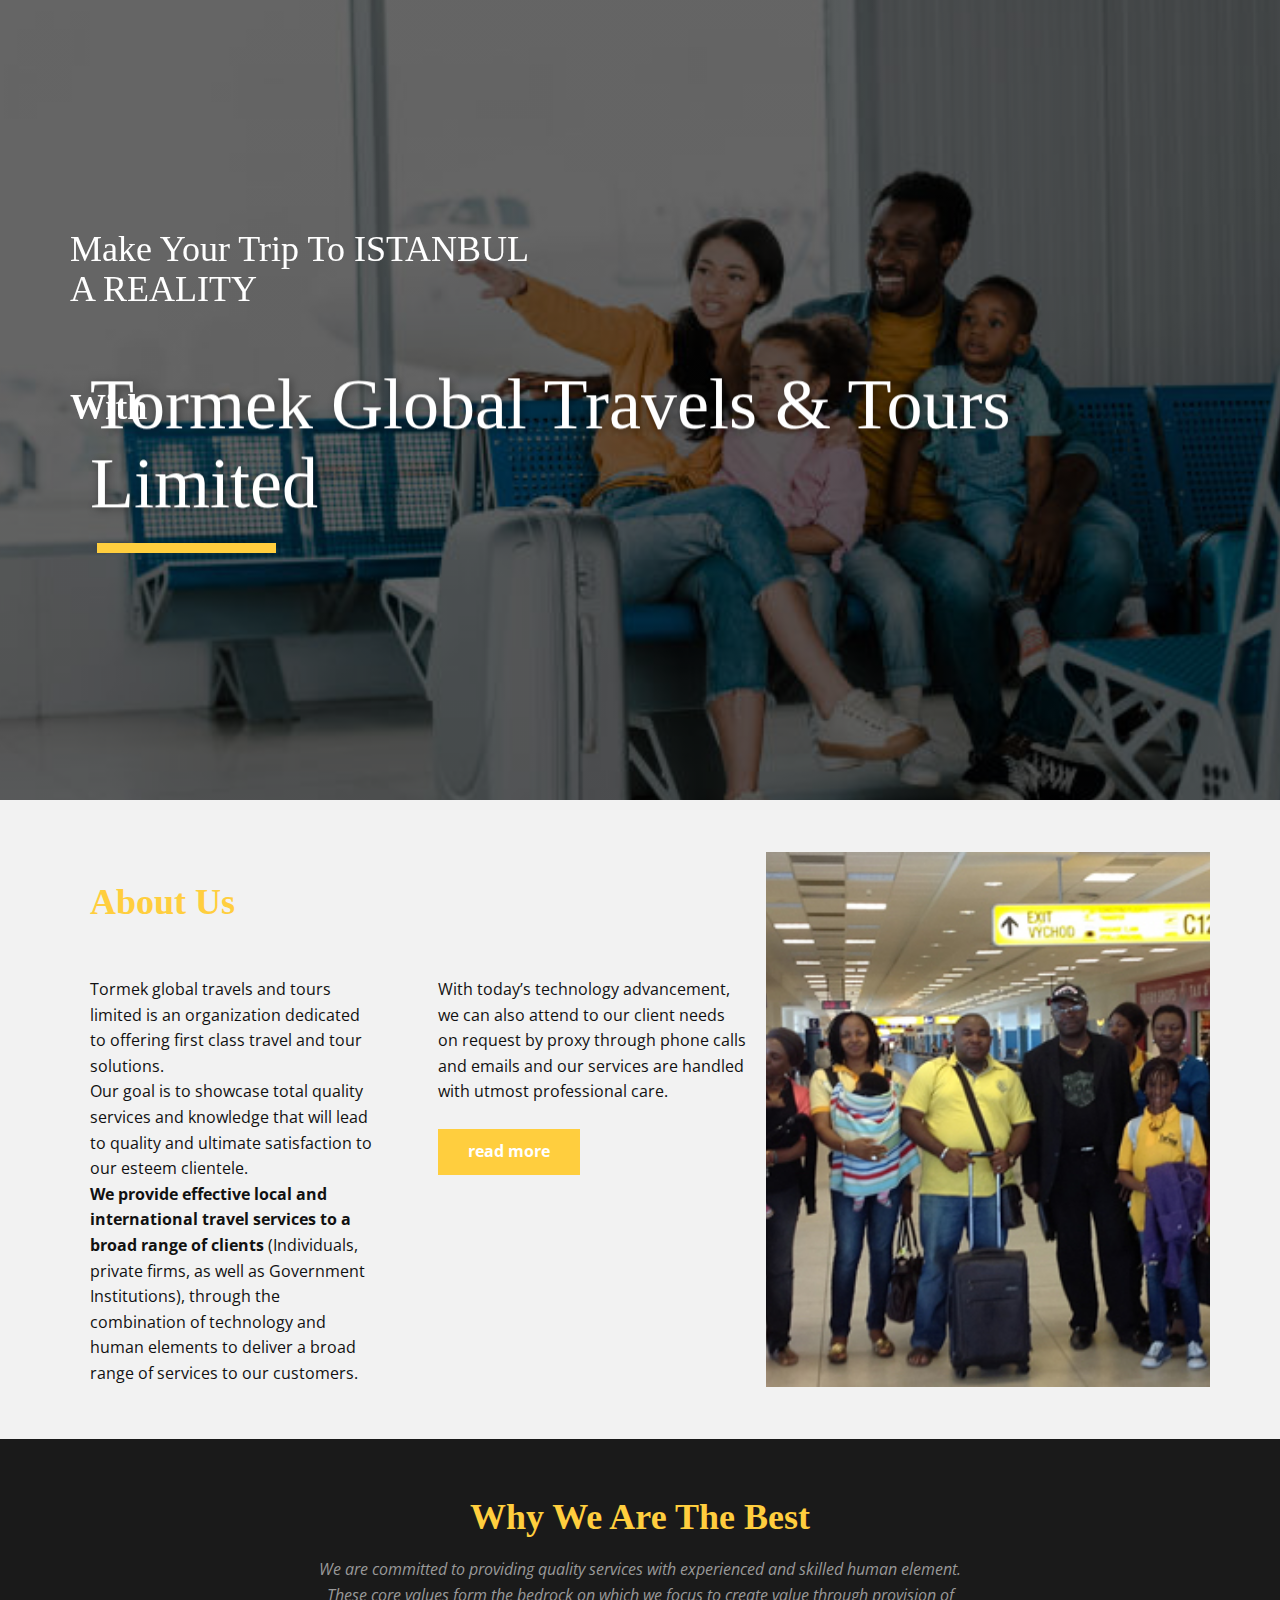
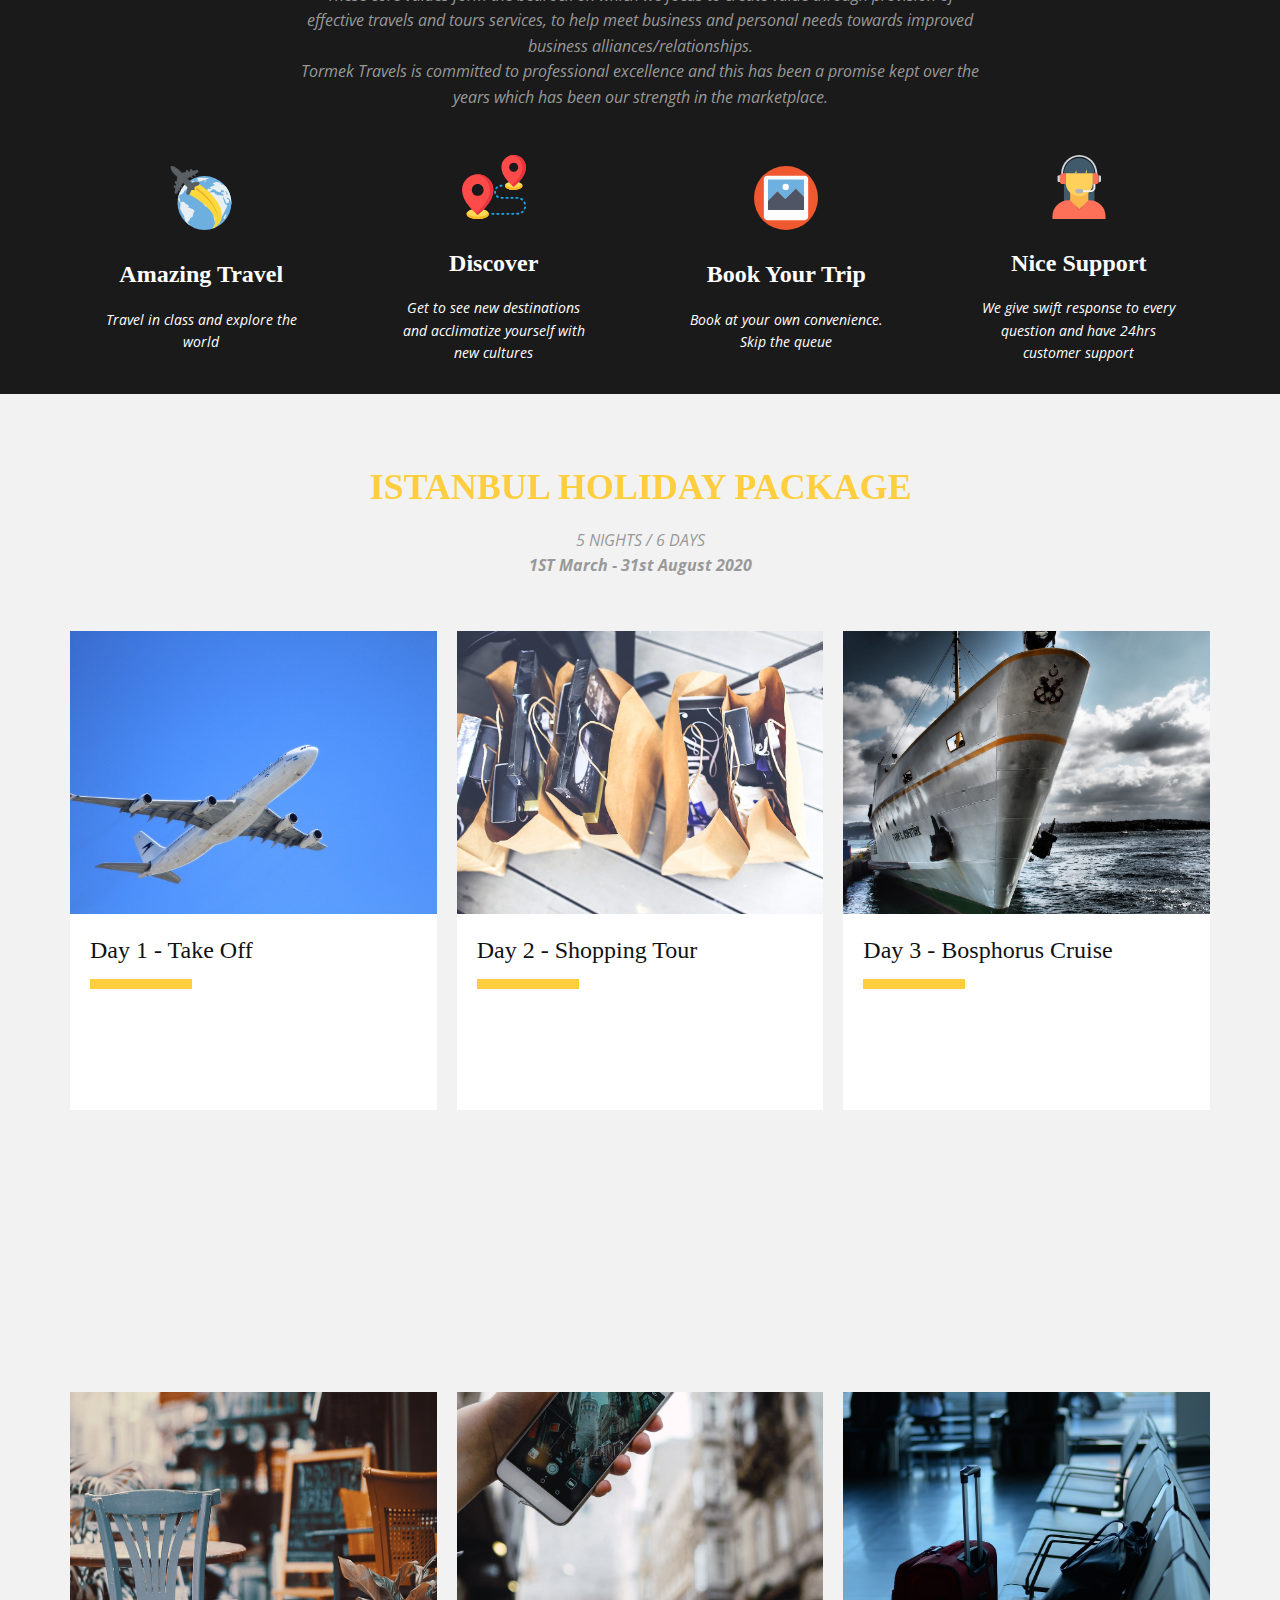
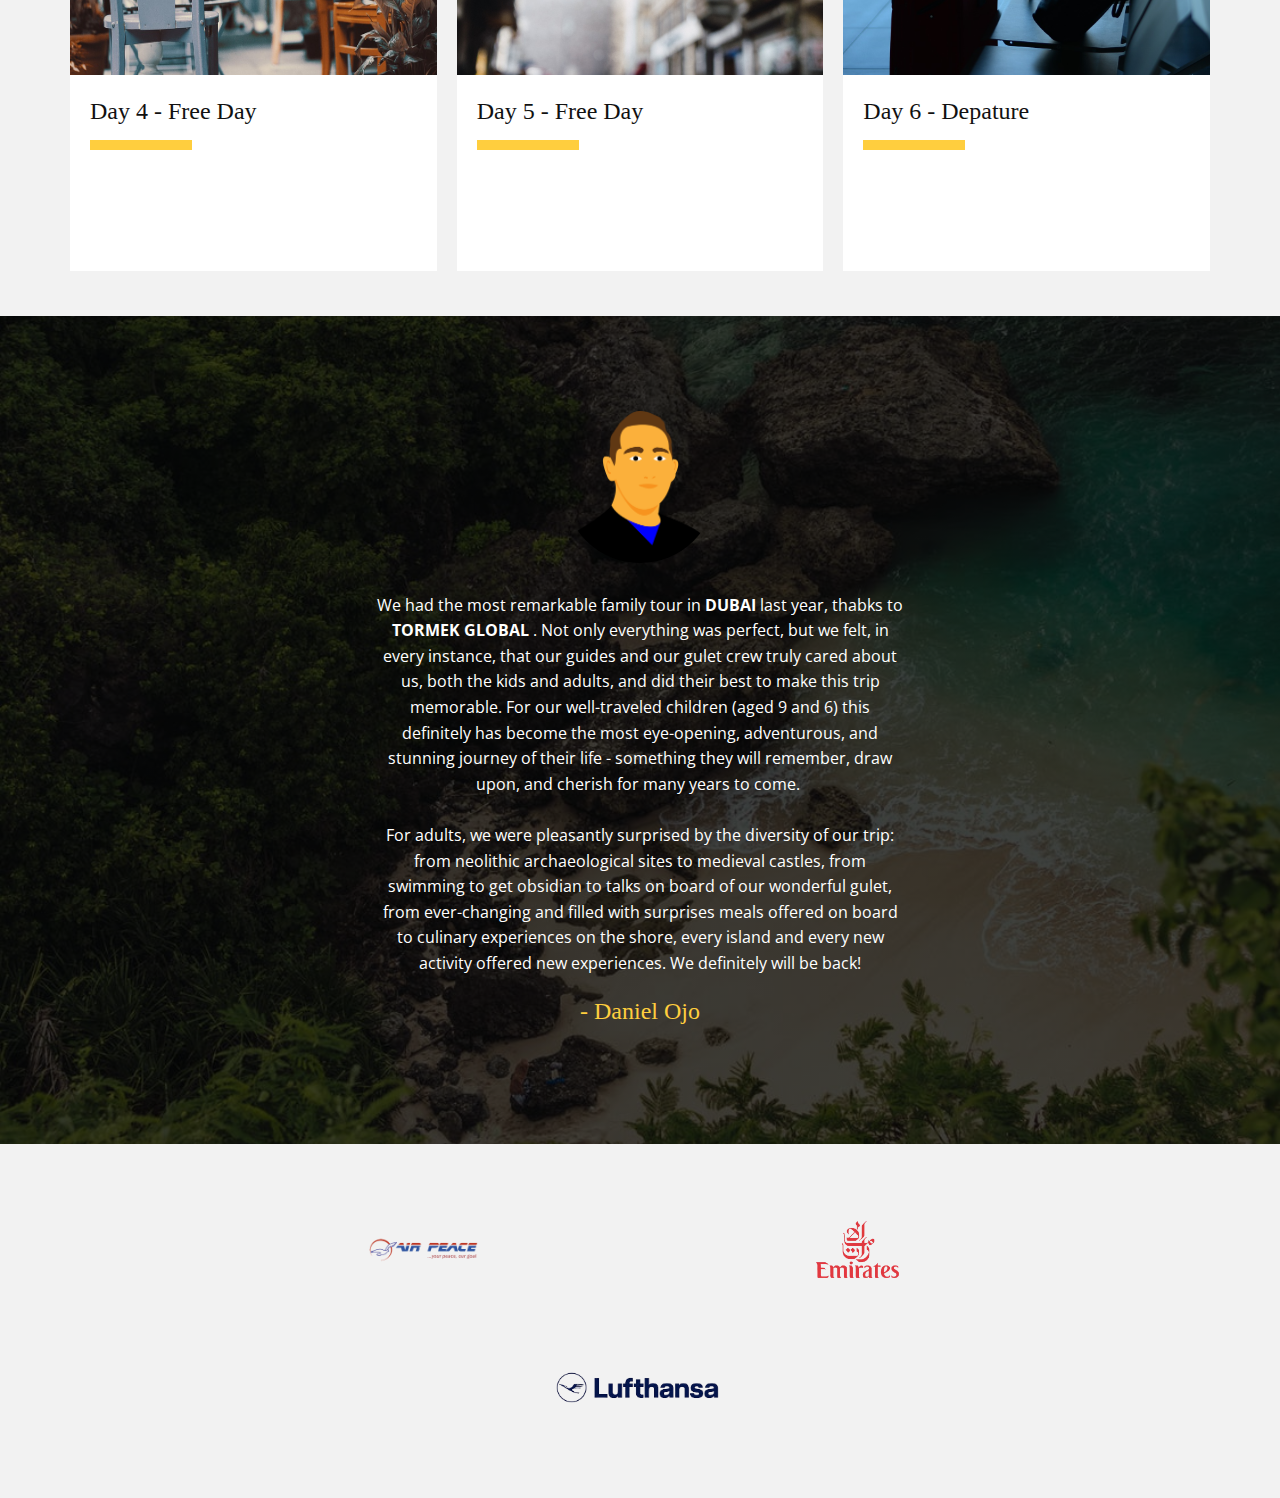
==== Page-1.html @ 8996691e "Add files via upload" ====
<!DOCTYPE html>
<html style="font-size: 16px;">
  <head>
    <meta name="viewport" content="width=device-width, initial-scale=1.0">
    <meta charset="utf-8">
    <meta name="keywords" content="Travel Agency, Create Your Trip, Why We Are The Best, Caucasus Vacation Package, Popular Cruises">
    <meta name="description" content="">
    <meta name="page_type" content="np-template-header-footer-from-plugin">
    <title>Page 1</title>
    <link rel="stylesheet" href="nicepage.css" media="screen">
<link rel="stylesheet" href="Page-1.css" media="screen">
    <script class="u-script" type="text/javascript" src="jquery.js" defer=""></script>
    <script class="u-script" type="text/javascript" src="nicepage.js" defer=""></script>
    <link id="u-google-font" rel="stylesheet" href="https://fonts.googleapis.com/css?family=Roboto:100,100i,300,300i,400,400i,500,500i,700,700i,900,900i|Open+Sans:300,300i,400,400i,600,600i,700,700i,800,800i">
    
    
    
    
    
    
    
    <script type="application/ld+json">{
		"@context": "http://schema.org",
		"@type": "Organization",
		"name": "",
		"url": "index.html"
}</script>
    <meta property="og:title" content="Page 1">
    <meta property="og:type" content="website">
    <meta name="theme-color" content="#834496">
    <link rel="canonical" href="index.html">
    <meta property="og:url" content="index.html">
  </head>
  <body class="u-body">
    
    <section class="u-clearfix u-image u-parallax u-shading u-section-1" id="sec-f750" data-image-width="612" data-image-height="408">
      <div class="u-clearfix u-sheet u-sheet-1">
        <div class="u-clearfix u-expanded-width-lg u-expanded-width-md u-expanded-width-sm u-expanded-width-xl u-gutter-20 u-layout-wrap u-layout-wrap-1">
          <div class="u-layout">
            <div class="u-layout-row">
              <div class="u-container-style u-layout-cell u-left-cell u-size-60 u-layout-cell-1">
                <div class="u-container-layout u-valign-bottom-sm">
                  <h1 class="u-custom-font u-font-georgia u-text u-text-white u-title u-text-1" data-animation-name="slideIn" data-animation-duration="2000" data-animation-delay="0" data-animation-direction="Down">Tormek Global Travels &amp; Tours Limited
                    <br>
                  </h1>
                  <div class="u-border-10 u-border-palette-4-base u-line u-line-horizontal u-line-1"></div>
                </div>
              </div>
            </div>
          </div>
        </div>
        <h2 class="u-custom-font u-font-georgia u-text u-text-default u-text-2">Make Your Trip To ISTANBUL&nbsp;
          <br>A REALITY
          <br>
          <br>
          <br>
          <b>With</b>
        </h2>
      </div>
    </section>
    <section class="u-clearfix u-grey-5 u-section-2" id="sec-3e24">
      <div class="u-clearfix u-sheet u-sheet-1">
        <div class="u-clearfix u-expanded-width-lg u-expanded-width-md u-expanded-width-sm u-expanded-width-xl u-gutter-20 u-layout-spacing-vertical u-layout-wrap u-layout-wrap-1">
          <div class="u-gutter-0 u-layout">
            <div class="u-layout-row">
              <div class="u-size-36">
                <div class="u-layout-col">
                  <div class="u-size-30">
                    <div class="u-layout-col">
                      <div class="u-align-left u-container-style u-layout-cell u-left-cell u-size-60 u-layout-cell-1">
                        <div class="u-container-layout u-valign-middle u-container-layout-1">
                          <h3 class="u-custom-font u-font-georgia u-text u-text-palette-4-base u-text-1">About Us</h3>
                        </div>
                      </div>
                    </div>
                  </div>
                  <div class="u-size-30">
                    <div class="u-layout-row">
                      <div class="u-align-left u-container-style u-layout-cell u-left-cell u-size-30 u-layout-cell-2">
                        <div class="u-container-layout u-valign-top u-container-layout-2">
                          <p class="u-text u-text-2">Tormek global travels and tours limited is an organization dedicated to offering first class travel and tour solutions.
                            <br>Our goal is to showcase total quality services and knowledge that will lead to quality and ultimate satisfaction to our esteem clientele.
                            <br>
                            <b>We provide effective local and international travel services to a broad range of clients</b> (Individuals, private firms, as well as Government Institutions), through the combination of technology and human elements to deliver a broad range of services to our customers.
                          </p>
                        </div>
                      </div>
                      <div class="u-align-left u-container-style u-layout-cell u-size-30 u-layout-cell-3">
                        <div class="u-container-layout u-valign-middle-sm u-container-layout-3">
                          <p class="u-text u-text-3"> With today’s technology advancement, we can also attend to our client needs on request by proxy through phone calls and emails and our services are handled with utmost professional care.</p>
                          <a href="#sec-124c" class="u-btn u-button-style u-palette-4-base u-text-body-alt-color u-btn-1">read more</a>
                        </div>
                      </div>
                    </div>
                  </div>
                </div>
              </div>
              <div class="u-size-24">
                <div class="u-layout-col">
                  <div class="u-align-left u-container-style u-image u-layout-cell u-right-cell u-size-60 u-image-1" data-image-width="520" data-image-height="299">
                    <div class="u-container-layout" src=""></div>
                  </div>
                </div>
              </div>
            </div>
          </div>
        </div>
      </div>
    </section>
    <section class="u-clearfix u-section-3" id="sec-124c">
      <div class="u-clearfix u-sheet u-sheet-1">
        <div class="u-align-center u-container-style u-group u-group-1">
          <div class="u-container-layout u-valign-middle u-container-layout-1">
            <h2 class="u-custom-font u-font-georgia u-text u-text-palette-4-base u-text-1">Why We Are The Best</h2>
            <p class="u-text u-text-grey-40 u-text-2">We are committed to providing quality services with experienced and skilled human element.
              <br>These core values form the bedrock on which we focus to create value through provision of effective travels and tours services, to help meet business and personal needs towards improved business alliances/relationships.
              <br>Tormek Travels is committed to professional excellence and this has been a promise kept over the years which has been our strength in the marketplace.
            </p>
          </div>
        </div>
        <div class="u-clearfix u-expanded-width-lg u-expanded-width-md u-expanded-width-xl u-expanded-width-xs u-gutter-30 u-layout-spacing-vertical u-layout-wrap u-layout-wrap-1">
          <div class="u-layout">
            <div class="u-layout-row">
              <div class="u-align-center u-container-style u-layout-cell u-left-cell u-size-15 u-size-30-md u-layout-cell-1">
                <div class="u-container-layout u-valign-middle u-container-layout-2">
                  <span class="u-icon u-icon-1">
                    <svg class="u-svg-link" preserveAspectRatio="xMidYMin slice" viewBox="0 0 511.438 511.438"><use xmlns:xlink="http://www.w3.org/1999/xlink" xlink:href="#svg-5883"></use></svg>
                    <svg xmlns="http://www.w3.org/2000/svg" xmlns:xlink="http://www.w3.org/1999/xlink" version="1.1" id="svg-5883" x="0px" y="0px" viewBox="0 0 511.438 511.438" style="enable-background:new 0 0 511.438 511.438;" xml:space="preserve" class="u-svg-content"><ellipse style="fill:#6DAFDF;" cx="283.481" cy="296.079" rx="215.352" ry="215.352"></ellipse><g><path style="fill:#E8EFF3;" d="M167.343,469.641c-0.048,0.08-0.112,0.128-0.16,0.208c0.32,0.096,0.624,0.24,0.944,0.32   L167.343,469.641z"></path><path style="fill:#E8EFF3;" d="M173.471,165.849l-0.384-0.896c3.632-0.304,4.032-2.816,6.816-3.568   c3.168-0.816,2.032,0.224,5.104,0.32c2.48,0.064,3.872,1.952,6.784,0.832c-0.752,1.168-1.936,1.92-3.104,2.688   c-2.448,1.504-4.928,3.056-7.744,3.504C178.143,169.177,174.927,168.281,173.471,165.849z"></path><path style="fill:#E8EFF3;" d="M204.031,360.201c-0.176,1.888-1.392,3.472-2.464,5.008c-4.784,6.768-7.936,14.768-9.04,22.992   c-1.088,7.888-1.376,17.68-8.528,21.12c-4.08,1.936-9.6,1.184-12.464,4.72c-0.896,1.072-1.376,2.448-1.856,3.744   c-2.096,6.064-4.192,12.128-6.304,18.192c-2.176-0.336-4.4-0.72-6.56-1.104c2.528,0.992,4.096,4.608,2.384,6.896   c-2.4-1.472-5.76-0.128-7.28,2.272c-1.472,2.4-1.472,5.424-0.912,8.192c1.712,8.208,8.208,15.168,16.192,17.632   c-1.584,2.576-5.84,1.136-8.336-0.832c-18-13.952-30.944-34.256-36-56.448c-1.792-7.824-2.72-16.096-6.768-22.992   c-3.392-5.824-8.768-10.272-12.144-16.112c-4.736-8.304-5.04-18.784-10.64-26.512c-3.136-4.4-8.048-9.888-4.752-14.16   c1.328-1.776,4.032-3.36,3.136-5.36c-0.304-0.656-0.96-1.088-1.456-1.664c-1.904-2.32-0.272-5.68,0.928-8.432   c2.016-4.8,2.352-10.048,1.968-15.344c-4.816-4.896-8.48-10.848-10.592-17.376c-1.264-3.984-2.944-8.976-7.12-9.296   c-0.88-3.088-1.808-6.16-2.672-9.248c-0.464,1.04-1.568,1.664-2.752,1.728c6.432-49.04,29.184-92.432,62.32-125.056   c0.672-0.256,1.376-0.608,2.08-0.96c7.616-3.808,13.856-9.856,21.264-14.064c1.52-0.88,3.232-1.696,5.024-1.392   c1.744,0.256,3.28,2.16,2.544,3.776c-0.288,0.672-0.896,1.168-1.52,1.568c-8.768,6.528-18.256,12.112-28.256,16.592   c-1.2,0.512-2.464,1.104-3.072,2.24c-1.104,1.936,0.384,4.528,2.432,5.392s4.4,0.576,6.576,0.224   c-1.968,2.464-2.72,5.872-1.984,8.96c1.984,0.32,2.784-2.368,3.488-4.224c2.912-7.376,15.12-9.664,14.848-17.648   c3.152,1.92,6.704-1.664,8.896-4.656c2.192-3.024,6.816-5.856,9.072-2.928c0.048,1.568,0.144,3.136,0.192,4.704   c4.352-0.8,8.752-1.632,13.088-2.432c-2.544,1.552-3.6,5.136-2.368,7.856c1.232,2.72,4.656,4.256,7.488,3.36   c-0.192,2.288-2.352,3.904-4.288,5.136c-4.944,3.248-10.24,6.576-15.84,7.968l1.088,2.704c-0.144,0.032-0.304,0.08-0.448,0.064   c-3.52,0.112-7.056-2.656-10.832-2.4c-2.304,0.144-5.12-0.032-6.592,2.208c-0.208,0.272-1.296,4.304-0.704,4   c2.112-1.04,4.24-2.064,6.304-3.104c0.528,1.696,0.56,3.552,0.096,5.328c2.496-0.08,5.04,0.624,7.136,2.064   c-2.624,5.152-8.736,8.32-14.496,7.52c0.064-1.76,0.08-3.504,0.144-5.264c-4.736-0.688-8.896,3.136-11.536,7.072   c-2.688,3.968-4.848,8.576-9.008,10.944c-2.544,1.504-5.552,1.936-8.256,3.136c-2.672,1.248-5.216,3.76-4.88,6.672   c0.16,1.376,0.944,2.704,0.816,4.112c-0.32,2.608-3.456,3.632-5.616,5.2c-3.696,2.688-4.912,7.984-8.816,10.32   c-2.848,1.728-6.432,1.44-9.664,2.208c-3.216,0.768-6.592,3.728-5.52,6.864c-1.584,0.432-3.408-0.848-3.456-2.512   c-6.304,10.624-10.768,22.352-13.056,34.496c2.64,2.128,5.744-2.112,6.496-5.44c0.8-3.312,4-7.504,6.592-5.344   c-0.944,4.768-1.888,9.504-2.816,14.272c-0.208,0.912-0.368,1.888,0.016,2.736c0.464,1.056,1.6,1.568,2.432,2.352   c2.336,2.304,1.76,6.064,1.696,9.328c-0.112,4,0.96,7.968,2.816,11.504c-0.144-0.688-0.256-1.392-0.352-2.08   c3.76,0.736,7.776-0.224,10.8-2.576c1.6-1.264,2.976-2.928,4.912-3.488c1.984-0.608,4.096,0.064,6.048,0.736   c6.064,2.096,12.512,4.416,16.32,9.552c1.936,2.608,3.04,5.808,5.392,8.016c5.328,5.12,14.992,3.648,19.808,9.28   c3.856,4.544,2.64,11.392,1.136,17.216c-2.72-1.728-6.768,1.904-5.28,4.784c1.616-1.552,3.472-3.2,5.664-3.056   c2.24,0.096,3.984,3.28,2.24,4.592c4.208-4.704,13.6-2.048,14.72,4.224c5.424,0.736,10.896,1.488,16.304,2.272   C188.191,350.633,204.879,352.201,204.031,360.201z"></path><path style="fill:#E8EFF3;" d="M185.487,133.145c-2.176,0.896-4.976-0.464-5.616-2.72s1.024-4.896,3.344-5.264   c1.472-0.24,3.456,0.048,3.984-1.344c0.16-0.416,0.112-0.896,0.144-1.344c0.112-2.656,2.64-4.704,5.264-5.2   c2.624-0.496,5.296,0.192,7.872,0.88c0.8,1.968,0.928,4.224,0.352,6.272c-1.792-0.032-3.584-0.08-5.392-0.112   c-0.032,2.976-0.56,6.704-3.392,7.616c-2.528,0.816-5.632-1.216-7.808,0.32"></path><path style="fill:#E8EFF3;" d="M215.279,105.257c5.04-2.016,9.408-5.44,14.384-7.6c8.56-3.712,18.256-3.472,27.584-3.152   c21.232,0.72,42.464,1.424,63.696,2.144c-5.088,2.368-10.176,4.752-15.264,7.12c-4.16,1.936-8.864,3.92-13.184,2.384   c-0.336,3.536,2.688,7.024,6.224,7.216c-9.056,4.816-20.784-1.472-30.256,2.448c-3.968,1.648-7.312,5.024-11.584,5.424   c-2.48,0.224-4.976-0.592-7.44-0.208c-4.128,0.624-6.944,4.32-10.144,7.008c-3.696,3.104-8.928,5.04-13.36,3.152   s-6.368-8.784-2.512-11.696c1.888-1.44,4.464-1.52,6.64-2.464s4.032-3.728,2.56-5.6c-0.64-0.816-1.744-1.184-2.336-2.032   c-0.624-0.928-0.48-2.192-0.976-3.2c-1.904-3.92-8.224,0.784-12.192-1.008"></path><path style="fill:#E8EFF3;" d="M278.463,127.321c2.912-0.48,5.504-2.016,8.256-3.072s5.984-1.584,8.528-0.112   c0.656,2-1.712,3.632-3.728,4.208c-3.872,1.088-8.032,1.184-11.952,0.272"></path><path style="fill:#E8EFF3;" d="M450.303,159.929c-0.784,0.048-1.616-0.048-2.416-0.304c-3.6-1.008-6.192-4.016-9.168-6.256   c-6.896-5.232-16.672-6.496-24.704-3.104c2.016-2.56,3.152-5.808,3.168-9.072l-1.136,0.32   c-12.256-8.208-26.688-16.848-40.912-12.784c-3.28,0.96-6.32,2.528-9.648,3.44c-3.536,0.992-7.408,1.232-10.512,3.184   c-3.152,1.952-5.056,6.56-2.656,9.296c2.048,2.336,5.584,1.968,8.624,2.464c2.992,0.48,6.256,3.728,4.432,6.192   c-13.728,5.36-27.488,10.784-41.216,16.192c6,2.384,9.584,9.6,7.872,15.84c-4.528,0.496-8.672-2.512-13.168-3.088   c-6.544-0.768-13.184,4.624-13.76,11.168c-0.624,6.56,5.024,13.024,11.584,13.344c4.912,0.272,9.92-2.384,14.608-0.816   c0.48-4.464,3.792-8.048,7.152-11.056c6.512-5.728,15.632-10.72,23.6-7.168c2.608,1.136,4.784,3.088,6.896,5.024   c4.656,4.208,9.312,8.464,13.968,12.72c1.664-1.504,3.312-3.008,4.976-4.464c2.496,2.992,4.992,5.984,7.52,9.024   c1.424-0.832,2.896-1.616,4.304-2.464c0.816,2.592,1.664,5.136,2.48,7.728c0.576-2.752,1.088-5.44,1.6-8.144   c3.2,0.304,6.592,0.624,9.616-0.656c3.008-1.216,5.376-4.592,4.352-7.68c-0.528-1.648-1.952-3.008-2.144-4.72   c-0.416-3.44,4.592-5.472,7.664-3.696c3.008,1.712,4.336,5.36,5.44,8.704c0.944-3.264,1.84-6.48,2.768-9.728   c2.544,8.176,6.448,15.936,11.472,22.848c-9.84-2.544-20.416-2.144-30,1.104c2.704,4.368,7.648,7.184,12.752,7.312   c2.288,0.096,4.848-0.272,6.512,1.296c1.248,1.2,1.472,3.024,1.6,4.688c0.48,4.72,0.96,9.392,1.392,14.048   c-4.976-4.672-12.592-4.672-19.44-5.248c-6.848-0.64-14.736-3.04-16.864-9.584c-2.928,2.896-4.416,7.184-3.904,11.312   c-6.992-2.16-14.976-5.408-16.576-12.544c-5.68,1.68-12.352-2.304-13.488-8.096c-0.4-2.032-0.4-4.464-2.08-5.648   c-1.024-0.704-2.4-0.688-3.664-0.624c-10.624,0.544-21.2,1.024-31.776,1.568c-5.776,0.32-11.76,0.608-16.992,3.104   c-5.232,2.448-9.616,7.632-9.408,13.408c-10.048,5.12-18.8,12.896-24.96,22.32c-1.952,2.896-3.68,6.256-3.216,9.696   c0.32,2.656,1.92,5.008,2.288,7.616c0.64,4.48-2.16,8.592-3.52,12.912c-3.808,12.256,4.864,24.576,13.008,34.576   c3.856,4.64,8.304,9.712,14.32,10.336c3.728,0.384,7.392-1.04,10.976-2.176c10.272-3.296,21.28-4.384,31.984-3.264   c-2.56,1.744-0.288,6.032,2.688,6.864c2.976,0.832,6.288,0.064,9.152,1.264c6.512,2.816,4.96,12.528,1.536,18.704   c1.52-0.192,3.104-0.384,4.672-0.576c-0.96,2.08-1.92,4.176-2.896,6.208c9.056,1.76,11.744,13.984,9.024,22.832   c-2.672,8.864-8.544,16.784-9.28,26c-0.368,5.056,0.864,10.064,2.112,14.976c3.104,12.448,6.208,24.912,9.312,37.408   c10.8,2.016,17.968-11.44,28.352-15.12c3.904-1.408,8.384-1.456,11.536-4.096c3.04-2.544,2.528-8.96-1.168-9.2   c5.04-0.208,9.616-4.512,10.08-9.552c0.144-1.408,0.032-2.832,0.32-4.224c0.464-1.968,1.84-3.648,3.168-5.264   c8.448-10.592,14.272-22.96,20.08-35.168c1.536-3.264,3.056-6.496,4.576-9.76c5.76-12.176,11.472-24.304,17.232-36.48   c2.256-4.784,4.512-9.52,6.784-14.304c-2.96,4.256-9.92,3.216-13.696-0.336c-3.824-3.568-5.584-8.704-8.48-13.04   c-2.448-3.728-5.84-7.104-6.832-11.52c-0.576-2.528-0.256-5.184-0.528-7.792c-0.608-5.648-4-10.56-6.208-15.776   s-3.088-11.872,0.736-16.064c9.056,18.496,17.168,37.472,24.368,56.832c1.104-2.864,3.408-5.248,6.224-6.48   c2.064-0.944,4.32-1.232,6.48-1.984c5.696-2.08,9.92-7.712,10.304-13.744c0.336-6.032-3.12-12.16-8.56-14.896   c-2.688-1.344-5.824-1.936-8.352-3.712c-2.528-1.728-4.192-5.392-2.368-7.872c1.712-2.336,5.456-2.048,7.936-0.512   c2.48,1.584,4.224,4.08,6.56,5.84c1.68,1.28,3.664,2.192,5.488,3.376c9.888,6.544,11.552,20.08,12.944,31.888   c0.768,6.352,1.68,12.656,2.832,18.88c0.128-1.312,0.224-2.672,0.304-3.984C502.031,253.369,483.519,200.585,450.303,159.929z    M465.391,231.833c-1.408-0.192-2.656-1.2-3.712-2.144c-1.76-1.584-3.488-3.392-3.872-5.712c-0.464-2.768,1.056-5.792-0.24-8.32   c-0.608-1.216-1.776-2.016-2.736-2.912c-2.544-2.304-4.288-5.504-4.8-8.848c-0.448-2.96,0.736-6.784,3.728-7.088   c1.424-0.16,2.928,0.72,3.472,2.08l-2.064,0.944c3.328,0.608,4.56,5.76,1.84,7.776c-0.368,0.32-0.816,0.576-0.848,1.072   c-0.016,0.288,0.16,0.592,0.384,0.8c1.952,2.416,5.008,3.44,7.632,5.088c2.64,1.584,5.136,4.384,4.512,7.36   c-0.896,0.288-1.744,0.528-2.64,0.8c-0.992,0.864-0.368,2.56,0.56,3.552c0.912,0.992,2.112,1.984,2.08,3.36   C468.575,231.113,466.847,232.025,465.391,231.833z"></path><path style="fill:#E8EFF3;" d="M457.103,381.481l-3.664,2.256c0.944,4.384-1.84,9.264-6.096,10.672   c-2.256,0.752-5.2,0.944-6.08,3.152c-0.752,1.872,0.624,3.904,0.688,5.92c0.112,3.328-3.152,5.6-5.536,7.92   s-3.872,6.864-0.992,8.544c0.672,0.384,1.456,0.512,2.224,0.64c3.216,0.496,6.736,0.816,9.504-0.896   c7.904-4.912,1.68-20,9.504-25.056c1.104-0.72,2.48-1.2,3.152-2.336C461.727,388.905,455.455,385.033,457.103,381.481z"></path>
</g><path style="fill:#FFD93B;" d="M222.143,129.401c-2.144,1.552-4.336,3.024-6.64,4.352c-1.856,1.072-3.056,1.68-3.888,2.032  c-4.144,4.096-8.416,8.016-12.416,12.272c-4.064,4.336-7.856,8.88-11.744,13.36c-0.064,0.112-0.032,0.096-0.112,0.224  c-11.424,20.096-23.568,40.016-38.128,58.032c190.768,102.864,257.712,210.176,196.528,282.48c0.128-0.048,0.272-0.112,0.4-0.16  c47.648-19.872,80.256-67.28,76.448-118.784C417.007,307.609,351.999,218.233,222.143,129.401z"></path><path style="fill:#5A5F63;" d="M223.599,32.585l-31.024,5.408l-10.928-10.928c-3.344-3.344-8.784-3.344-12.144,0  c-3.344,3.344-3.344,8.784,0,12.128l2.4,2.4l-13.776,2.4l-9.04-9.04c-3.344-3.36-8.784-3.36-12.144,0  c-3.344,3.344-3.344,8.784,0,12.128l0.496,0.512l-35.968,6.256l-27.04-27.04c-8.736-8.736-18.832-16.032-30.048-21.184  c-8.384-3.84-17.776-6.704-25.36-5.232c-3.04,0.592-5.44,2.992-6.032,6.032c-1.648,8.496,2.144,19.264,6.672,28.352  c4.928,9.888,11.536,18.832,19.344,26.656l27.456,27.456l-6.272,35.968l-0.512-0.496c-3.36-3.344-8.784-3.344-12.144,0  s-3.36,8.784,0,12.128l9.04,9.04l-2.4,13.776l-2.4-2.384c-3.344-3.36-8.784-3.36-12.144,0c-3.344,3.344-3.344,8.784,0,12.128  l10.928,10.928l-5.408,31.024c-0.576,3.328,0.496,6.736,2.88,9.12c4.832,4.832,12.928,3.76,16.336-2.144l13.888-24.08  c8.16,7.12,17.248,9.872,17.248,9.872s-3.2-10.736-11.776-19.344l9.296-16.096c8.416,7.856,18.336,10.848,18.336,10.848  s-3.2-10.784-11.824-19.408c-0.32-0.352-0.672-0.624-1.008-0.944l13.856-24.016l34.864,34.864l-9.664,43.312  c-1.536,7.616,2.864,15.232,10.24,17.68c7.392,2.448,15.488-1.056,18.864-8.224l12.976-31.6c8.448,1.392,16.912,1.264,20.896,0.128  c4.192,2.592,7.008,4,7.008,4s-1.408-2.816-4-7.008c1.136-3.968,1.264-12.432-0.128-20.896l31.792-13.056  c1.616-0.752,3.056-1.776,4.304-3.024c4.144-4.16,5.584-10.192,3.744-15.744c-2.448-7.392-10.064-11.792-17.68-10.24l-43.312,9.664  l-34.88-34.88l24.016-13.856c0.32,0.336,0.592,0.688,0.928,1.024c8.624,8.624,19.408,11.824,19.408,11.824  s-3.008-9.904-10.864-18.336l16.096-9.296c8.624,8.576,19.36,11.776,19.36,11.776s-2.752-9.072-9.872-17.248l24.08-13.888  c5.92-3.408,6.976-11.504,2.16-16.336C230.335,33.081,226.927,31.993,223.599,32.585z"></path><path style="fill:#E9B02C;" d="M390.383,445.177c-1.424,10-1.312,9.888-7.84,29.44c3.744-14.016,5.36-17.248,6.24-29.6  c7.696-53.872-29.008-121.744-63.04-158.72c-17.04-20.608-40.096-43.376-62.24-61.6c-19.072-15.92-27.68-21.536-43.68-32.96  c-3.68-2.4-4.64-7.52-2.08-11.04c2.56-3.68,7.52-4.64,11.2-2.08c0,0.16,0.16,0.16,0.32,0.32  c15.696,12.208,22.496,16.848,43.04,35.52c23.376,21.264,44.736,44.672,60.96,65.92  C368.463,323.753,398.799,386.105,390.383,445.177z"></path><g></g><g></g><g></g><g></g><g></g><g></g><g></g><g></g><g></g><g></g><g></g><g></g><g></g><g></g><g></g></svg>
                  </span>
                  <h3 class="u-custom-font u-font-georgia u-text u-text-3">Amazing Travel</h3>
                  <p class="u-text u-text-4">Travel in class and explore the world</p>
                </div>
              </div>
              <div class="u-align-center u-container-style u-layout-cell u-size-15 u-size-30-md u-layout-cell-2">
                <div class="u-container-layout u-valign-middle u-container-layout-3">
                  <span class="u-icon u-icon-2">
                    <svg class="u-svg-link" preserveAspectRatio="xMidYMin slice" viewBox="0 0 512 512"><use xmlns:xlink="http://www.w3.org/1999/xlink" xlink:href="#svg-5a28"></use></svg>
                    <svg xmlns="http://www.w3.org/2000/svg" xmlns:xlink="http://www.w3.org/1999/xlink" version="1.1" id="svg-5a28" x="0px" y="0px" viewBox="0 0 512 512" style="enable-background:new 0 0 512 512;" xml:space="preserve" class="u-svg-content"><path style="fill:#FFDB56;" d="M125.765,430.773c-43.02,0-88.741,14.234-88.741,40.612s45.722,40.613,88.741,40.613  s88.741-14.235,88.741-40.613S168.784,430.773,125.765,430.773z"></path><path style="fill:#FF4A4A;" d="M125.767,153.902c-69.22,0-125.535,56.315-125.535,125.535c0,42.977,20.444,89.185,60.765,137.341  c29.686,35.455,58.943,58.239,60.175,59.192c1.352,1.047,2.974,1.57,4.595,1.57c1.621,0,3.242-0.523,4.595-1.57  c1.231-0.953,30.49-23.737,60.175-59.192c40.321-48.156,60.765-94.365,60.765-137.341  C251.302,210.217,194.987,153.902,125.767,153.902z M172.842,279.437c0,25.998-21.076,47.074-47.075,47.074  c-25.998,0-47.074-21.076-47.074-47.074s21.076-47.075,47.074-47.075C151.766,232.362,172.842,253.439,172.842,279.437z"></path><path style="fill:#FFDB56;" d="M460.525,220.803c-12.67-5.163-29.356-8.007-46.981-8.007c-17.624,0-34.31,2.844-46.981,8.007  c-14.807,6.034-22.962,14.893-22.962,24.944s8.154,18.911,22.962,24.944c12.67,5.163,29.355,8.007,46.981,8.007  c17.625,0,34.31-2.844,46.981-8.007c14.806-6.033,22.96-14.893,22.96-24.944S475.331,226.838,460.525,220.803z"></path><g><path style="fill:#FFBB24;" d="M125.765,493.246c-37.606,0-77.275-10.877-86.664-31.237c-1.351,2.93-2.077,6.057-2.077,9.377   c0,26.379,45.722,40.613,88.741,40.613s88.741-14.235,88.741-40.613c0-3.319-0.726-6.446-2.077-9.377   C203.041,482.368,163.372,493.246,125.765,493.246z"></path><path style="fill:#FFBB24;" d="M460.525,251.937c-12.67,5.163-29.355,8.007-46.981,8.007c-17.625,0-34.31-2.844-46.981-8.007   c-9.987-4.069-16.933-9.428-20.406-15.567c-1.676,2.963-2.555,6.104-2.555,9.377c0,10.051,8.154,18.911,22.962,24.944   c12.67,5.163,29.355,8.007,46.981,8.007c17.625,0,34.31-2.844,46.981-8.007c14.806-6.033,22.96-14.893,22.96-24.944   c0-3.271-0.879-6.414-2.555-9.377C477.458,242.509,470.511,247.868,460.525,251.937z"></path>
</g><path style="fill:#FF4A4A;" d="M413.546,0c-54.159,0-98.22,44.062-98.22,98.22c0,33.45,15.85,69.339,47.108,106.673  c22.935,27.392,45.566,45.015,46.518,45.752c1.353,1.047,2.974,1.57,4.595,1.57c1.621,0,3.241-0.523,4.595-1.57  c0.952-0.737,23.584-18.36,46.518-45.752c31.258-37.333,47.107-73.222,47.107-106.673C511.765,44.062,467.704,0,413.546,0z   M449.727,98.22c0,19.982-16.199,36.181-36.181,36.181c-19.982,0-36.181-16.199-36.181-36.181s16.199-36.18,36.181-36.18  C433.528,62.04,449.727,78.238,449.727,98.22z"></path><g><path style="fill:#E7343F;" d="M125.767,153.902c-4.781,0-9.497,0.278-14.14,0.801c62.587,7.048,111.394,60.294,111.394,124.734   c0,42.977-20.444,89.185-60.765,137.341c-19.802,23.65-39.4,41.648-50.63,51.304c5.606,4.82,9.136,7.57,9.546,7.887   c1.352,1.047,2.974,1.57,4.595,1.57s3.242-0.523,4.595-1.57c1.231-0.953,30.49-23.737,60.175-59.192   c40.321-48.156,60.765-94.365,60.765-137.341C251.302,210.217,194.987,153.902,125.767,153.902z"></path><path style="fill:#E7343F;" d="M413.546,0c-4.801,0-9.522,0.352-14.141,1.022c47.481,6.876,84.08,47.841,84.08,97.198   c0,33.45-15.85,69.339-47.107,106.673c-14.096,16.836-28.068,29.971-36.973,37.774c5.583,4.892,9.179,7.694,9.546,7.977   c1.353,1.047,2.974,1.57,4.595,1.57c1.621,0,3.241-0.523,4.595-1.57c0.952-0.737,23.584-18.36,46.518-45.752   c31.258-37.333,47.107-73.222,47.107-106.673C511.765,44.062,467.704,0,413.546,0z"></path>
</g><path style="fill:#1EA4E9;" d="M242.226,478.903c-4.13,0-7.488-3.338-7.507-7.474c-0.019-4.147,3.327-7.524,7.474-7.542l9.916-0.045  c0.012,0,0.023,0,0.035,0c4.13,0,7.489,3.338,7.507,7.474c0.019,4.147-3.327,7.524-7.474,7.542l-9.916,0.045  C242.249,478.903,242.237,478.903,242.226,478.903z M281.891,478.723c-4.13,0-7.488-3.338-7.507-7.474  c-0.019-4.147,3.327-7.524,7.474-7.542l9.916-0.045c0.012,0,0.023,0,0.035,0c4.13,0,7.488,3.338,7.507,7.474  c0.019,4.147-3.327,7.524-7.474,7.542l-9.916,0.045C281.914,478.723,281.902,478.723,281.891,478.723z M321.557,478.542  c-4.13,0-7.488-3.338-7.507-7.474c-0.019-4.146,3.327-7.524,7.474-7.542l9.915-0.045c0.012,0,0.023,0,0.035,0  c4.13,0,7.488,3.338,7.507,7.474c0.018,4.147-3.327,7.524-7.474,7.542l-9.915,0.045C321.58,478.542,321.568,478.542,321.557,478.542  z M361.223,478.362c-4.13,0-7.488-3.338-7.507-7.474c-0.019-4.146,3.327-7.524,7.474-7.542l9.916-0.045c0.012,0,0.023,0,0.035,0  c4.13,0,7.488,3.338,7.507,7.474c0.018,4.146-3.327,7.524-7.474,7.542l-9.916,0.045  C361.246,478.362,361.234,478.362,361.223,478.362z M400.888,478.183c-4.13,0-7.488-3.338-7.507-7.474  c-0.019-4.147,3.327-7.524,7.474-7.542l9.916-0.045c0.012,0,0.023,0,0.035,0c4.13,0,7.488,3.338,7.507,7.474  c0.019,4.147-3.327,7.524-7.474,7.542l-9.916,0.045C400.911,478.183,400.9,478.183,400.888,478.183z M440.554,478.003  c-4.129,0-7.487-3.337-7.507-7.472c-0.021-4.146,3.324-7.524,7.472-7.544l1.405-0.007c2.512-0.011,5.029-0.189,7.488-0.529  c4.1-0.572,7.896,2.302,8.465,6.41c0.567,4.107-2.302,7.897-6.41,8.465c-3.115,0.43-6.303,0.656-9.474,0.67l-1.402,0.007  C440.579,478.003,440.566,478.003,440.554,478.003z M477.905,466.692c-2.379,0-4.719-1.128-6.177-3.231  c-2.361-3.408-1.515-8.085,1.893-10.449c2.392-1.657,4.671-3.516,6.778-5.523c3-2.861,7.753-2.746,10.615,0.256  c2.86,3.001,2.746,7.754-0.256,10.615c-2.667,2.542-5.554,4.894-8.58,6.992C480.871,466.258,479.381,466.692,477.905,466.692z   M501.649,435.732c-0.837,0-1.689-0.141-2.522-0.438c-3.906-1.393-5.942-5.688-4.551-9.593c0.976-2.735,1.742-5.57,2.28-8.428  c0.768-4.075,4.698-6.755,8.767-5.988c4.074,0.767,6.756,4.693,5.988,8.767c-0.683,3.625-1.655,7.223-2.893,10.692  C507.625,433.816,504.733,435.732,501.649,435.732z M502.864,396.732c-3.263,0-6.268-2.145-7.212-5.439  c-0.801-2.79-1.831-5.542-3.061-8.177c-1.753-3.758-0.128-8.226,3.629-9.979c3.762-1.752,8.226-0.128,9.979,3.629  c1.562,3.346,2.868,6.839,3.886,10.384c1.143,3.985-1.159,8.144-5.145,9.288C504.247,396.637,503.55,396.732,502.864,396.732z   M481.089,364.343c-1.63,0-3.269-0.527-4.648-1.615c-2.283-1.804-4.726-3.44-7.256-4.866c-3.613-2.034-4.892-6.614-2.857-10.226  c2.035-3.613,6.616-4.893,10.226-2.857c3.206,1.806,6.299,3.879,9.192,6.162c3.254,2.569,3.81,7.291,1.24,10.545  C485.505,363.364,483.308,364.343,481.089,364.343z M444.541,350.735c-0.112,0-0.225-0.002-0.338-0.008  c-0.839-0.037-1.684-0.056-2.532-0.056h-7.051c-4.147,0-7.508-3.36-7.508-7.508c0-4.146,3.36-7.508,7.508-7.508h7.051  c1.059,0,2.134,0.023,3.196,0.071c4.142,0.183,7.352,3.69,7.167,7.832C451.858,347.589,448.534,350.735,444.541,350.735z   M404.871,350.672h-9.916c-4.147,0-7.508-3.36-7.508-7.508c0-4.146,3.361-7.508,7.508-7.508h9.916c4.147,0,7.508,3.362,7.508,7.508  C412.379,347.311,409.018,350.672,404.871,350.672z M365.205,350.672h-9.916c-4.147,0-7.508-3.36-7.508-7.508  c0-4.146,3.361-7.508,7.508-7.508h9.916c4.147,0,7.508,3.362,7.508,7.508C372.713,347.311,369.352,350.672,365.205,350.672z   M325.538,350.672h-9.916c-4.147,0-7.508-3.36-7.508-7.508c0-4.146,3.361-7.508,7.508-7.508h9.916c4.147,0,7.508,3.362,7.508,7.508  C333.046,347.311,329.686,350.672,325.538,350.672z M287.289,343.204c-1.369,0-2.755-0.374-3.998-1.158  c-3.219-2.03-6.243-4.401-8.991-7.042c-2.988-2.874-3.081-7.627-0.206-10.615c2.872-2.986,7.626-3.081,10.615-0.206  c2.015,1.937,4.233,3.676,6.593,5.163c3.508,2.212,4.558,6.849,2.345,10.356C292.218,341.964,289.78,343.204,287.289,343.204z   M265.468,311.398c-3.522,0-6.663-2.488-7.362-6.072c-0.688-3.532-1.037-7.16-1.037-10.786l0.003-0.592  c0.048-4.116,3.4-7.421,7.506-7.421c0.03,0,0.06,0,0.089,0.001c4.147,0.048,7.469,3.448,7.42,7.594l-0.002,0.417  c0,2.664,0.256,5.327,0.76,7.914c0.793,4.07-1.863,8.012-5.933,8.805C266.427,311.353,265.943,311.398,265.468,311.398z   M273.673,273.717c-1.518,0-3.048-0.458-4.374-1.41c-3.368-2.419-4.137-7.11-1.719-10.478c2.222-3.094,4.768-5.971,7.567-8.552  c3.05-2.811,7.798-2.618,10.609,0.428c2.812,3.048,2.62,7.798-0.428,10.609c-2.053,1.894-3.921,4.005-5.551,6.275  C278.31,272.63,276.009,273.717,273.673,273.717z M306.725,253.849c-3.706,0-6.93-2.744-7.433-6.519  c-0.547-4.11,2.342-7.886,6.452-8.433c2.454-0.326,4.962-0.492,7.458-0.492h3.428c4.147,0,7.508,3.361,7.508,7.508  s-3.361,7.508-7.508,7.508h-3.428c-1.836,0-3.679,0.121-5.478,0.36C307.388,253.828,307.055,253.849,306.725,253.849z"></path><g></g><g></g><g></g><g></g><g></g><g></g><g></g><g></g><g></g><g></g><g></g><g></g><g></g><g></g><g></g></svg>
                  </span>
                  <h3 class="u-custom-font u-font-georgia u-text u-text-5">Discover</h3>
                  <p class="u-text u-text-6">Get to see new destinations and&nbsp;acclimatize yourself with new cultures</p>
                </div>
              </div>
              <div class="u-align-center u-container-style u-layout-cell u-size-15 u-size-30-md u-layout-cell-3">
                <div class="u-container-layout u-valign-middle u-container-layout-4">
                  <span class="u-icon u-icon-3">
                    <svg class="u-svg-link" preserveAspectRatio="xMidYMin slice" viewBox="0 0 509.287 509.287"><use xmlns:xlink="http://www.w3.org/1999/xlink" xlink:href="#svg-38a1"></use></svg>
                    <svg xmlns="http://www.w3.org/2000/svg" xmlns:xlink="http://www.w3.org/1999/xlink" version="1.1" id="svg-38a1" x="0px" y="0px" viewBox="0 0 509.287 509.287" style="enable-background:new 0 0 509.287 509.287;" xml:space="preserve" class="u-svg-content"><circle style="fill:#F0582F;" cx="254.644" cy="254.644" r="254.644"></circle><path style="fill:#FCFCFD;" d="M404.514,78.326h-299.74c-14.58,0-26.448,11.868-26.448,26.448v299.74  c0,14.58,11.868,26.448,26.448,26.448h299.74c14.58,0,26.448-11.868,26.448-26.448v-299.74  C430.962,90.193,419.094,78.326,404.514,78.326z"></path><polygon style="fill:#6EB1E1;" points="249.219,263.121 332.97,179.03 398.072,244.132 398.072,107.825 111.216,107.825   111.216,275.666 186.49,200.392 "></polygon><polygon style="fill:#4F5565;" points="332.97,179.03 249.219,263.121 186.49,200.392 111.216,275.666 111.216,350.601   398.072,350.601 398.072,244.132 "></polygon><circle style="fill:#FFFFFC;" cx="252.27" cy="166.485" r="25.091"></circle><g></g><g></g><g></g><g></g><g></g><g></g><g></g><g></g><g></g><g></g><g></g><g></g><g></g><g></g><g></g></svg>
                  </span>
                  <h3 class="u-custom-font u-font-georgia u-text u-text-7">Book Your Trip</h3>
                  <p class="u-text u-text-8">Book at your own convenience. Skip the queue</p>
                </div>
              </div>
              <div class="u-align-center u-container-style u-layout-cell u-right-cell u-size-15 u-size-30-md u-layout-cell-4">
                <div class="u-container-layout u-valign-middle u-container-layout-5">
                  <span class="u-icon u-icon-4">
                    <svg class="u-svg-link" preserveAspectRatio="xMidYMin slice" viewBox="0 0 501.551 501.551"><use xmlns:xlink="http://www.w3.org/1999/xlink" xlink:href="#svg-e42d"></use></svg>
                    <svg xmlns="http://www.w3.org/2000/svg" xmlns:xlink="http://www.w3.org/1999/xlink" version="1.1" id="svg-e42d" x="0px" y="0px" viewBox="0 0 501.551 501.551" style="enable-background:new 0 0 501.551 501.551;" xml:space="preserve" class="u-svg-content"><polygon style="fill:#F8B64C;" points="188.054,218.384 252.837,283.167 317.621,218.384 "></polygon><rect x="132.674" y="143.151" style="fill:#40596B;" width="239.282" height="267.494"></rect><path style="fill:#F8B64C;" d="M329.115,392.882c-51.2,6.269-101.355,6.269-152.555,0c7.314-44.931,7.314-89.861,0-135.837  c51.2-6.269,101.355-6.269,152.555,0C321.8,303.02,321.8,347.951,329.115,392.882z"></path><path style="fill:#FFD15C;" d="M146.258,117.029v101.355c0,58.514,48.065,106.58,106.58,106.58s106.58-48.065,106.58-106.58V117.029  L146.258,117.029L146.258,117.029z"></path><path style="fill:#40596B;" d="M252.837,24.033c-65.829,0-120.163,53.29-120.163,119.118H373  C373,77.322,318.666,24.033,252.837,24.033z"></path><path style="fill:#CDD6E0;" d="M394.943,148.376h-14.629c0-74.188-57.469-134.792-127.478-134.792S125.36,74.188,125.36,148.376  h-14.629C110.731,65.829,174.47,0,252.837,0S394.943,66.873,394.943,148.376z"></path><path style="fill:#F2F2F2;" d="M341.654,290.482H272.69v-13.584h68.963c12.539,0,22.988-10.449,22.988-22.988v-26.122h14.629v26.122  C379.27,273.763,362.551,290.482,341.654,290.482z"></path><path style="fill:#ACB3BA;" d="M268.511,266.449h-31.347c-8.359,0-14.629,7.314-14.629,14.629v3.135  c0,8.359,7.314,14.629,14.629,14.629h31.347c8.359,0,14.629-7.314,14.629-14.629v-3.135  C283.139,273.763,276.87,266.449,268.511,266.449z"></path><g><path style="fill:#CDD6E0;" d="M412.707,159.869h-8.359v53.29h8.359c6.269,0,10.449-4.18,10.449-10.449v-32.392   C423.156,164.049,417.931,159.869,412.707,159.869z"></path><path style="fill:#CDD6E0;" d="M82.519,169.273v32.392c0,6.269,4.18,10.449,10.449,10.449h8.359v-53.29h-8.359   C87.743,159.869,82.519,164.049,82.519,169.273z"></path>
</g><g><path style="fill:#FF7058;" d="M383.449,143.151h-24.033v84.637h24.033c11.494,0,20.898-9.404,20.898-20.898v-42.841   C404.347,152.555,394.943,143.151,383.449,143.151z"></path><path style="fill:#FF7058;" d="M101.327,164.049v42.841c0,11.494,9.404,20.898,20.898,20.898h24.033v-84.637h-24.033   C110.731,143.151,101.327,152.555,101.327,164.049z"></path>
</g><g><polygon style="fill:#FFD15C;" points="312.396,143.151 312.396,110.759 300.902,143.151  "></polygon><polygon style="fill:#FFD15C;" points="230.894,143.151 230.894,119.118 217.311,143.151  "></polygon>
</g><polygon style="fill:#F8B64C;" points="180.739,355.265 252.837,427.363 324.935,355.265 "></polygon><path style="fill:#FF7058;" d="M334.339,355.265H323.89l-72.098,72.098l-72.098-72.098h-10.449  c-70.008,0-126.433,56.424-126.433,126.433v19.853h415.869v-19.853C460.772,411.69,404.347,355.265,334.339,355.265z"></path><g></g><g></g><g></g><g></g><g></g><g></g><g></g><g></g><g></g><g></g><g></g><g></g><g></g><g></g><g></g></svg>
                  </span>
                  <h3 class="u-custom-font u-font-georgia u-text u-text-9">Nice Support</h3>
                  <p class="u-text u-text-10">We give swift response to every question and have 24hrs customer support</p>
                </div>
              </div>
            </div>
          </div>
        </div>
      </div>
    </section>
    <section class="u-clearfix u-grey-5 u-section-4" id="sec-d4e9">
      <div class="u-clearfix u-sheet u-sheet-1">
        <div class="u-align-center u-container-style u-group u-group-1">
          <div class="u-container-layout u-valign-middle u-container-layout-1">
            <h2 class="u-custom-font u-font-georgia u-text u-text-palette-4-base u-text-1" data-animation-name="zoomIn" data-animation-duration="1000" data-animation-delay="0" data-animation-direction="">ISTANBUL HOLIDAY PACKAGE</h2>
            <p class="u-text u-text-grey-40 u-text-2">5 NIGHTS / 6 DAYS
              <br>
              <b>1ST March - 31st August 2020</b>
            </p>
          </div>
        </div>
        <div class="u-clearfix u-expanded-width u-gutter-20 u-layout-wrap u-layout-wrap-1">
          <div class="u-layout">
            <div class="u-layout-row">
              <div class="u-container-style u-expand-resize u-layout-cell u-left-cell u-size-20 u-size-20-md u-white u-layout-cell-1">
                <div class="u-container-layout">
                  <img class="u-expanded-width u-image u-image-1" src="images/53e0dd4a494fad0bffd8992cc62b3f791d37d6ec4e507441712f7ad19345c3_1280.jpg" data-image-width="1280" data-image-height="853">
                  <h4 class="u-custom-font u-font-georgia u-text u-text-3">Day 1 - Take Off</h4>
                  <div class="u-border-10 u-border-palette-4-base u-line u-line-horizontal u-line-1"></div>
                </div>
              </div>
              <div class="u-container-style u-layout-cell u-size-20 u-size-20-md u-white u-layout-cell-2">
                <div class="u-container-layout">
                  <img class="u-expanded-width u-image u-image-2" src="images/51e9d4464250b108f5d08460962934761237d6ed5a4c704c7d2b7bd5924ac558_1280.jpg" data-image-width="1280" data-image-height="853">
                  <h4 class="u-custom-font u-font-georgia u-text u-text-4">Day 2 - Shopping Tour</h4>
                  <div class="u-border-10 u-border-palette-4-base u-line u-line-horizontal u-line-2"></div>
                </div>
              </div>
              <div class="u-container-style u-layout-cell u-right-cell u-size-20 u-size-20-md u-white u-layout-cell-3">
                <div class="u-container-layout">
                  <img class="u-expanded-width u-image u-image-3" src="images/53e2d244485ab108f5d08460962934761237d6ed5a4c704c7d2b7bd5924acd5b_1280.jpg" data-image-width="150" data-image-height="112">
                  <h4 class="u-custom-font u-font-georgia u-text u-text-5">Day 3 - Bosphorus Cruise</h4>
                  <div class="u-border-10 u-border-palette-4-base u-line u-line-horizontal u-line-3"></div>
                </div>
              </div>
            </div>
          </div>
        </div>
      </div>
    </section>
    <section class="u-clearfix u-grey-5 u-section-5" id="carousel_e143">
      <div class="u-clearfix u-sheet u-sheet-1">
        <div class="u-clearfix u-expanded-width u-gutter-20 u-layout-wrap u-layout-wrap-1">
          <div class="u-layout">
            <div class="u-layout-row">
              <div class="u-container-style u-expand-resize u-layout-cell u-left-cell u-size-20 u-size-20-md u-white u-layout-cell-1">
                <div class="u-container-layout">
                  <img class="u-expanded-width u-image u-image-1" src="images/57e8d241425aa414f6da8c7dda79367d1d38d6ed5b586c4870277fd4964ec55cbb_1280.jpg" data-image-width="853" data-image-height="1280">
                  <h4 class="u-custom-font u-font-georgia u-text u-text-1">Day 4 - Free Day</h4>
                  <div class="u-border-10 u-border-palette-4-base u-line u-line-horizontal u-line-1"></div>
                </div>
              </div>
              <div class="u-container-style u-layout-cell u-size-20 u-size-20-md u-white u-layout-cell-2">
                <div class="u-container-layout">
                  <img class="u-expanded-width u-image u-image-2" src="images/52e3d544425baa14f6da8c7dda79367d1d38d6ed5b586c4870277fd4964ec55cbb_1280.jpg" data-image-width="1024" data-image-height="1280">
                  <h4 class="u-custom-font u-font-georgia u-text u-text-2">Day 5 - Free Day</h4>
                  <div class="u-border-10 u-border-palette-4-base u-line u-line-horizontal u-line-2"></div>
                </div>
              </div>
              <div class="u-container-style u-layout-cell u-right-cell u-size-20 u-size-20-md u-white u-layout-cell-3">
                <div class="u-container-layout">
                  <img class="u-expanded-width u-image u-image-3" src="images/53e1dc434852b108f5d08460962934761237d6ed5a4c704c7d2b7bd59244c150_1280.jpg" data-image-width="1280" data-image-height="853">
                  <h4 class="u-custom-font u-font-georgia u-text u-text-3">Day 6 - Depature</h4>
                  <div class="u-border-10 u-border-palette-4-base u-line u-line-horizontal u-line-3"></div>
                </div>
              </div>
            </div>
          </div>
        </div>
      </div>
    </section>
    <section class="u-clearfix u-image u-shading u-section-6" src="" id="sec-c320">
      <div class="u-clearfix u-sheet u-sheet-1">
        <div class="u-clearfix u-expanded-width-sm u-expanded-width-xs u-gutter-20 u-layout-wrap u-layout-wrap-1">
          <div class="u-gutter-0 u-layout">
            <div class="u-layout-row">
              <div class="u-align-center u-container-style u-layout-cell u-left-cell u-right-cell u-size-60 u-layout-cell-1">
                <div class="u-container-layout u-container-layout-1">
                  <div alt="" class="u-image u-image-circle u-image-1" data-image-width="1280" data-image-height="1251"></div>
                  <p class="u-text u-text-1">We had the most remarkable family tour in 
                    <b>DUBAI</b> last year, thabks to 
                    <b>TORMEK GLOBAL </b>. Not only everything was perfect, but we felt, in every instance, that our guides and our gulet crew truly cared about us, both the kids and adults, and did their best to make this trip memorable. For our well-traveled children (aged 9 and 6) this definitely has become the most eye-opening, adventurous, and stunning journey of their life - something they will remember, draw upon, and cherish for many years to come.&nbsp;
                    <br>
                    <br>For adults, we were pleasantly surprised by the diversity of our trip: from neolithic archaeological sites to medieval castles, from swimming to get obsidian to talks on board of our wonderful gulet, from ever-changing and filled with surprises meals offered on board to culinary experiences on the shore, every island and every new activity offered new experiences. We definitely will be back!
                  </p>
                  <h5 class="u-custom-font u-font-georgia u-text u-text-palette-4-base u-text-2">- Daniel Ojo</h5>
                </div>
              </div>
            </div>
          </div>
        </div>
      </div>
    </section>
    <section class="u-align-left-xs u-clearfix u-grey-5 u-section-7" id="sec-7e65">
      <div class="u-clearfix u-sheet u-sheet-1">
        <div class="u-clearfix u-expanded-width-lg u-expanded-width-md u-expanded-width-sm u-expanded-width-xs u-gutter-34 u-layout-wrap u-layout-wrap-1">
          <div class="u-gutter-0 u-layout">
            <div class="u-layout-col">
              <div class="u-size-30">
                <div class="u-layout-row">
                  <div class="u-align-center-lg u-align-center-md u-align-center-sm u-align-center-xl u-container-style u-expand-resize u-image u-image-contain u-layout-cell u-left-cell u-size-30 u-image-1">
                    <div class="u-container-layout u-container-layout-1" src=""></div>
                  </div>
                  <div class="u-align-center u-container-style u-image u-image-contain u-layout-cell u-right-cell u-size-30 u-image-2">
                    <div class="u-container-layout u-container-layout-2" src=""></div>
                  </div>
                </div>
              </div>
              <div class="u-size-30">
                <div class="u-layout-row">
                  <div class="u-align-center u-container-style u-image u-image-contain u-layout-cell u-right-cell u-size-60 u-image-3">
                    <div class="u-container-layout u-container-layout-3" src=""></div>
                  </div>
                </div>
              </div>
            </div>
          </div>
        </div>
      </div>
    </section>
  </body>
</html>
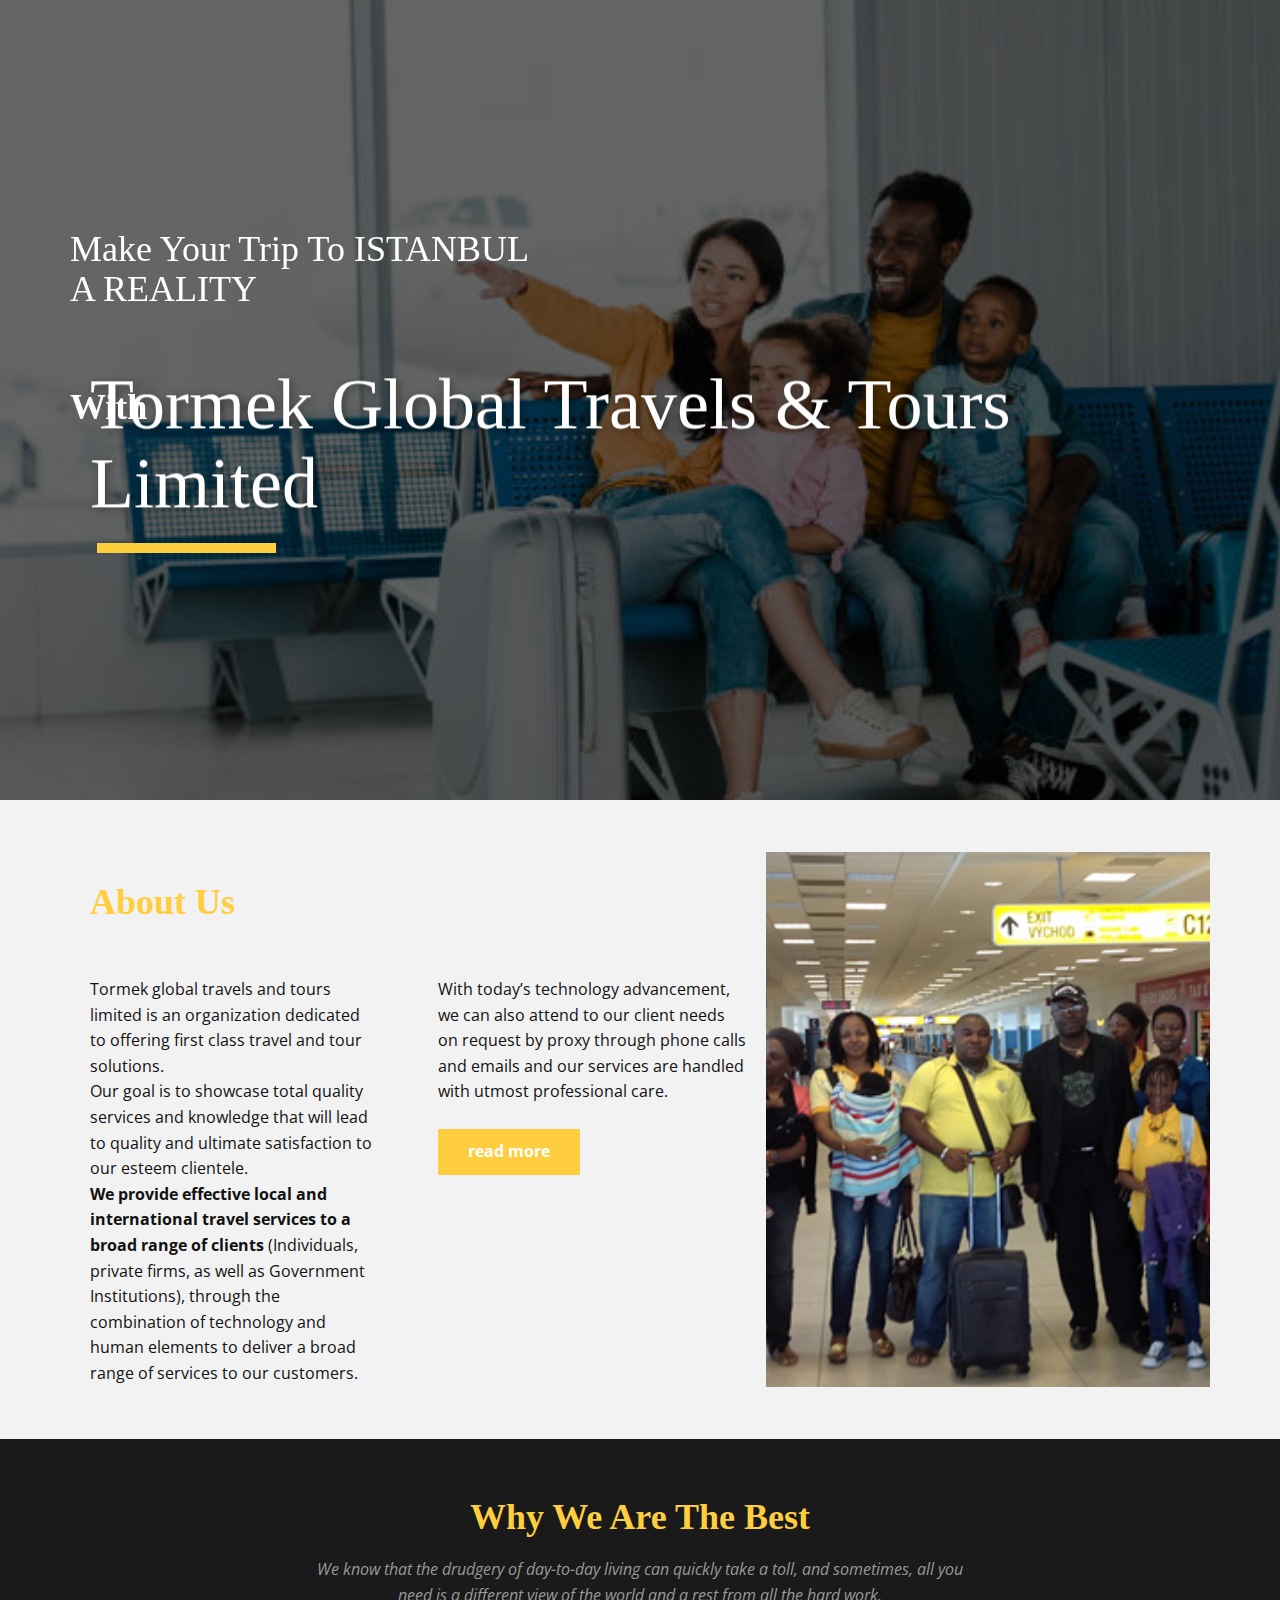
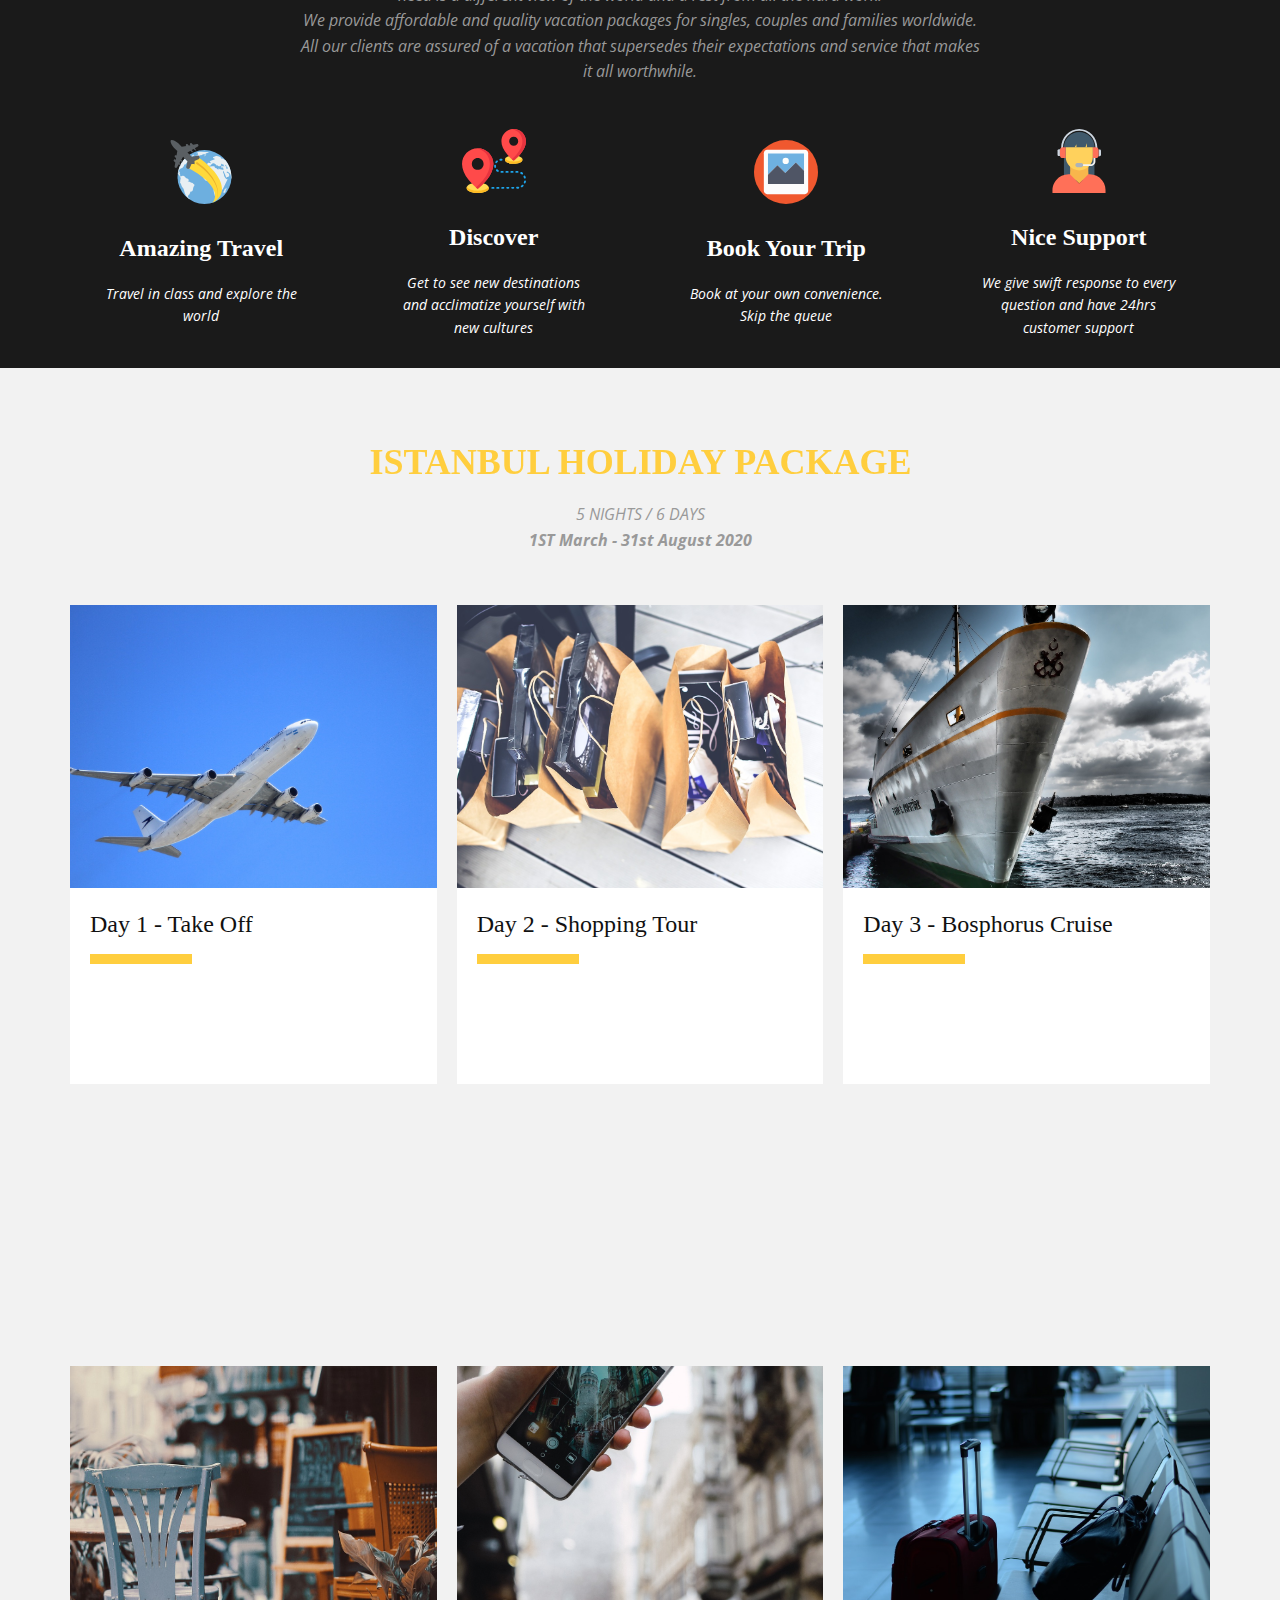
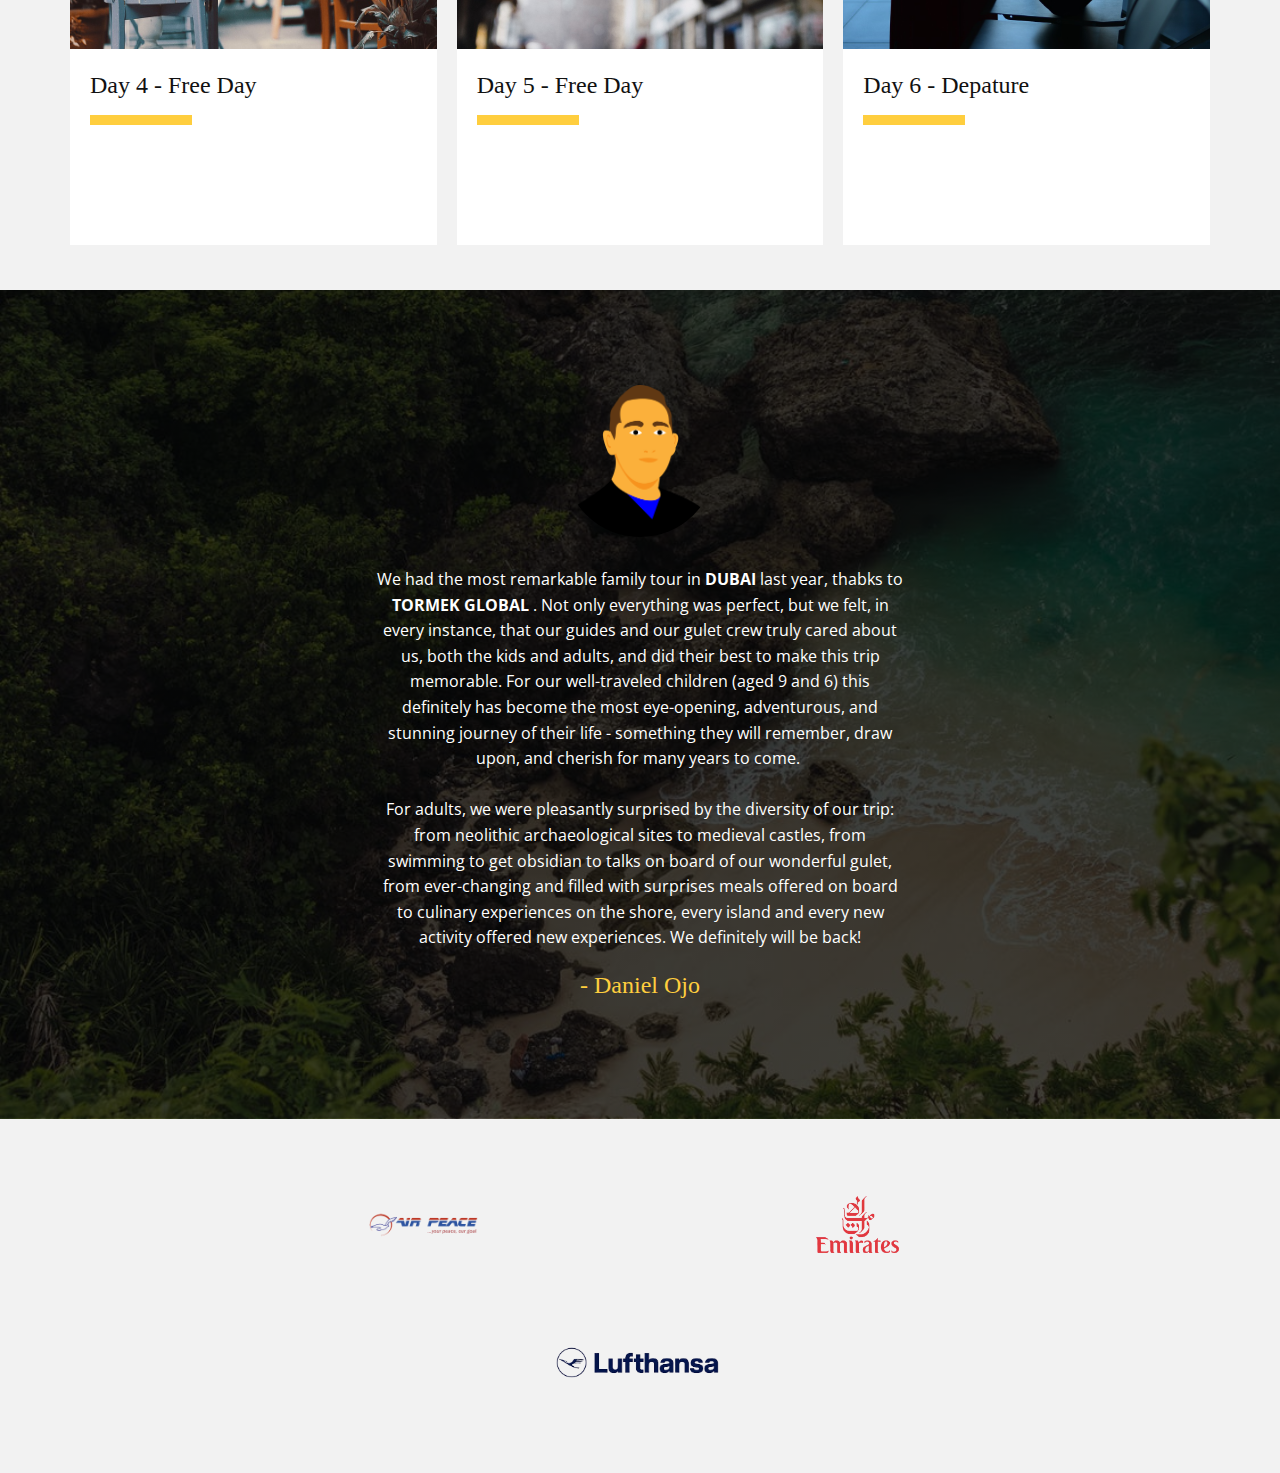
==== commit b97b973d: "Update Page-1.html" ====
--- a/Page-1.html
+++ b/Page-1.html
@@ -112,9 +112,9 @@
         <div class="u-align-center u-container-style u-group u-group-1">
           <div class="u-container-layout u-valign-middle u-container-layout-1">
             <h2 class="u-custom-font u-font-georgia u-text u-text-palette-4-base u-text-1">Why We Are The Best</h2>
-            <p class="u-text u-text-grey-40 u-text-2">We are committed to providing quality services with experienced and skilled human element.
-              <br>These core values form the bedrock on which we focus to create value through provision of effective travels and tours services, to help meet business and personal needs towards improved business alliances/relationships.
-              <br>Tormek Travels is committed to professional excellence and this has been a promise kept over the years which has been our strength in the marketplace.
+            <p class="u-text u-text-grey-40 u-text-2">We know that the drudgery of day-to-day living can quickly take a toll, and sometimes, all you need is a different view of the world and a rest from all the hard work.
+              <br>We provide affordable and quality vacation packages for singles, couples and families worldwide.
+              <br>All our clients are assured of a vacation that supersedes their expectations and service that makes it all worthwhile.
             </p>
           </div>
         </div>
@@ -293,4 +293,4 @@
       </div>
     </section>
   </body>
-</html>+</html>
